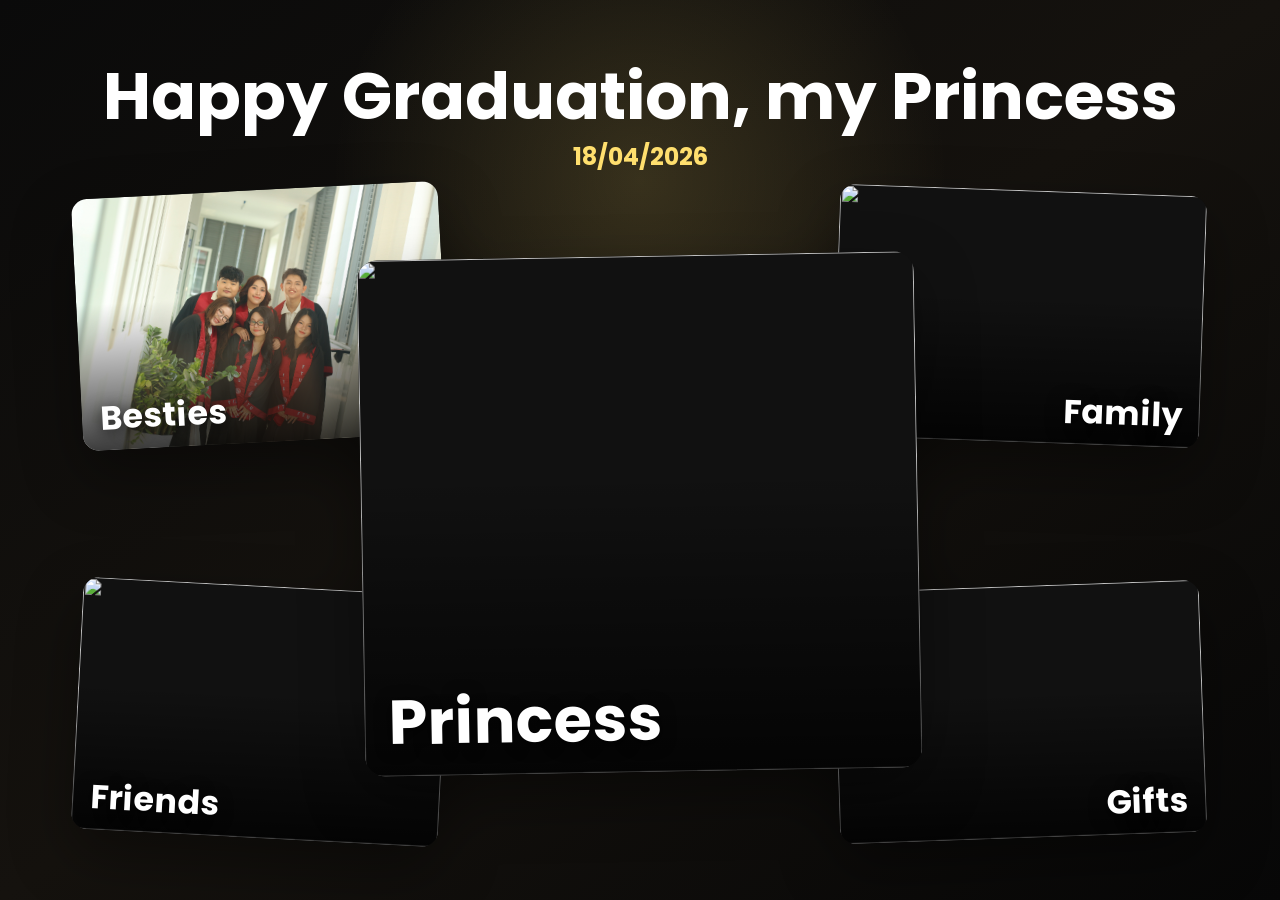
==== 01-06-2004_18-04-2026/index.html @ 8dcf2d43 "Rename gallery folder for Pages URL" ====
<!DOCTYPE html>
<html lang="en">
<head>
    <meta charset="UTF-8">
    <meta name="viewport" content="width=device-width, initial-scale=1.0">
    <title>Happy Graduation, my Princess</title>

    <link rel="stylesheet" href="style.css">
</head>
<body>
    <main class="menu-screen" aria-label="Gallery menu">
        <button class="menu-heading" type="button" data-gallery="us" data-protected="true">
            <h1>Happy Graduation, my Princess</h1>
            <p>18/04/2026</p>
        </button>

        <div class="menu-cluster">
            <button class="menu-card menu-card--besties" type="button" data-gallery="besties">
                <img src="../besties/MGX_4821.jpg" alt="">
                <span>Besties</span>
            </button>

            <button class="menu-card menu-card--family" type="button" data-gallery="family">
                <img src="../family/IMG_1250.JPG" alt="">
                <span>Family</span>
            </button>

            <button class="menu-card menu-card--princess" type="button" data-gallery="princess">
                <img src="../princess/IMG_1343.JPG" alt="">
                <span>Princess</span>
            </button>

            <button class="menu-card menu-card--friends" type="button" data-gallery="friends">
                <img src="../friends/retouch_2026041911180585.jpg" alt="">
                <span>Friends</span>
            </button>

            <button class="menu-card menu-card--gifts" type="button" data-gallery="gifts">
                <img src="../gifts/IMG_1503.JPG" alt="">
                <span>Gifts</span>
            </button>
        </div>
    </main>

    <section class="password-panel" aria-hidden="true">
        <form class="password-box">
            <button class="password-close" type="button" aria-label="Close password prompt">&times;</button>
            <h2>To you, my love</h2>
            <label for="us-password">Password</label>
            <input id="us-password" type="password" autocomplete="off" inputmode="numeric">
            <p class="password-error" aria-live="polite"></p>
            <button class="password-submit" type="submit">Open</button>
        </form>
    </section>

    <section class="gallery-shell" aria-hidden="true">
        <div class="gallery-topbar">
            <button class="back-button" type="button" aria-label="Back to main menu">&lt;</button>
            <h2 class="active-gallery-title">Princess</h2>
        </div>

        <section class="carousel" aria-live="polite" aria-label="Photo carousel">
            <button class="arrow prev" type="button" aria-label="Previous photo">&lt;</button>
            <div class="list"></div>
            <button class="arrow next" type="button" aria-label="Next photo">&gt;</button>
        </section>

        <section class="postcard-view" aria-label="Postcard to my love">
            <article class="postcard">
                <figure class="postcard-photo">
                    <img src="../us/photo-photo_1775912558712_filtered.jpg.jpg" alt="">
                </figure>
                <div class="postcard-message">
                    <p class="postcard-kicker">To you, my love</p>
                    <h3>Bà xã ui,</h3>
                    <div class="postcard-letter">
                        <p>Vậy là bà xã của anh đã chính thức tốt nghiệp rùi, yayyyyy!</p>
                        <p>Mỗi lần nghĩ lại, anh vẫn thấy vui, hạnh phúc và tự hào về em nhiều lắm, bà xã của anh &lt;3.</p>
                        <p>Anh vui vì đây là một ngày thật quan trọng của em, và anh được nhìn thấy bà xã của anh tỏa sáng, rực rỡ trong ngày đặc biệt ấy. Anh hạnh phúc vì đã được đồng hành cùng em trên hành trình này, từ đầu — hay là từ giữa giữa một chút hì hì — cho đến tận những khoảnh khắc cuối cùng.</p>
                        <p>Từng khoảng thời gian cùng nhau planning, chạy task, động viên nhau, cùng vượt qua khó khăn, cùng ngồi lại để tìm cách giải quyết mọi thứ; rồi cả những lúc mệt mỏi, vui vẻ và cả buồn bã nữa. Chính những khoảnh khắc ấy đã làm cho hành trình này trở nên đáng nhớ hơn, sâu sắc hơn, và cũng từ đó anh càng nhìn thấy rõ hơn sự kiên trì, cố gắng cùng tinh thần trách nhiệm của em. Vì vậy, anh thật sự cảm thấy tự hào về em rất nhiều. Bà xã của anh giỏi lắm, nên em cũng hãy luôn tự tin vào chính mình nhiều hơn nữa nhé (^-^).</p>
                        <p>Khi viết lại những dòng này, anh lại thấy lâng lâng niềm vui như lúc biết điểm, lúc mọi thứ được chốt xong, lúc cùng em chuẩn bị cho buổi lễ, và cả lúc được dự lễ tốt nghiệp cùng em. Anh cảm thấy mình thật may mắn vì đã được có mặt và đồng hành cùng em trong một chặng đường ý nghĩa như vậy.</p>
                        <p>Có thể phía trước sẽ còn nhiều thử thách và khó khăn, nhưng anh tin rằng với sự cố gắng, trách nhiệm, sự thông minh và trái tim mạnh mẽ của em, bà xã của anh sẽ đều vượt qua được hết thảy \(^-^)/.</p>
                        <p>Hãy cho anh được tiếp tục ở bên cạnh để đồng hành, lắng nghe, yêu thương, chăm sóc và sẻ chia cùng bà xã trên hành trình của em nhé. Anh yêu em nhiều lắm, bà xã của anh.</p>
                        <p class="postcard-signature">Ông xã mập của bà xã</p>
                    </div>
                </div>
            </article>
        </section>
    </section>

    <script src="app.js"></script>
</body>
</html>
---- 01-06-2004_18-04-2026/style.css ----
@import url('https://fonts.googleapis.com/css2?family=Poppins:wght@400;500;600;700&display=swap');

* {
    margin: 0;
    padding: 0;
    box-sizing: border-box;
    font-family: 'Poppins', sans-serif;
}

body {
    min-height: 100vh;
    overflow: hidden;
    background:
        radial-gradient(circle at 50% 20%, rgba(255, 223, 110, 0.16), transparent 32%),
        linear-gradient(145deg, #0a0a0a, #15120e 50%, #070707);
    color: #fff;
}

button {
    font: inherit;
}

button:focus-visible {
    outline: 3px solid rgba(255, 255, 255, 0.82);
    outline-offset: 4px;
}

.menu-screen {
    position: fixed;
    inset: 0;
    z-index: 1;
    display: flex;
    flex-direction: column;
    align-items: center;
    justify-content: center;
    gap: 16px;
    padding: 22px clamp(16px, 3vw, 44px);
    opacity: 1;
    transform: scale(1);
    transition: opacity 0.26s ease, transform 0.26s ease;
}

.menu-screen.is-hidden {
    opacity: 0;
    pointer-events: none;
    transform: scale(0.96);
}

.menu-heading {
    border: 0;
    background: transparent;
    color: #fff;
    cursor: pointer;
    text-align: center;
}

.menu-heading:hover h1,
.menu-heading:focus-visible h1 {
    color: #ffdf6e;
}

.menu-heading p {
    color: #ffdf6e;
    margin-top: 10px;
    font-size: clamp(16px, 2vw, 24px);
    font-weight: 700;
    letter-spacing: 0;
}

.menu-heading h1 {
    font-size: clamp(34px, 5.2vw, 66px);
    line-height: 1;
    transition: color 0.2s ease;
}

.menu-cluster {
    display: grid;
    width: min(1180px, 88vw);
    height: min(72vh, 760px);
    min-height: 600px;
    grid-template-columns: repeat(12, 1fr);
    grid-template-rows: repeat(10, 1fr);
    gap: 12px;
}

.menu-card {
    position: relative;
    overflow: hidden;
    border: 0;
    border-radius: 16px;
    background: #111;
    color: #fff;
    cursor: pointer;
    box-shadow: 0 24px 60px rgba(0, 0, 0, 0.38);
    transform: translateY(0) rotate(var(--tilt, 0deg));
    transition: transform 0.22s ease, box-shadow 0.22s ease, opacity 0.22s ease;
}

.menu-card::after {
    content: '';
    position: absolute;
    inset: 0;
    background: linear-gradient(180deg, transparent 42%, rgba(0, 0, 0, 0.76));
}

.menu-card img {
    display: block;
    width: 100%;
    height: 100%;
    object-fit: cover;
    transition: transform 0.32s ease;
}

.menu-card span {
    position: absolute;
    left: 18px;
    bottom: 16px;
    z-index: 1;
    font-size: clamp(18px, 2.6vw, 34px);
    font-weight: 700;
    line-height: 1;
    text-shadow: 0 3px 16px rgba(0, 0, 0, 0.74);
}

.menu-card:hover,
.menu-card:focus-visible {
    box-shadow: 0 32px 80px rgba(0, 0, 0, 0.54);
    transform: translateY(-8px) rotate(var(--tilt, 0deg));
}

.menu-card:hover img,
.menu-card:focus-visible img {
    transform: scale(1.05);
}

.menu-card--besties {
    grid-column: 1 / 5;
    grid-row: 1 / 5;
    --tilt: -3deg;
}

.menu-card--family {
    grid-column: 9 / 13;
    grid-row: 1 / 5;
    --tilt: 2deg;
}

.menu-card--princess {
    z-index: 2;
    grid-column: 4 / 10;
    grid-row: 2 / 10;
    border-radius: 20px;
    --tilt: -1deg;
}

.menu-card--princess span {
    left: 24px;
    bottom: 22px;
    font-size: clamp(32px, 5vw, 62px);
}

.menu-card--friends {
    grid-column: 1 / 5;
    grid-row: 7 / 11;
    --tilt: 3deg;
}

.menu-card--gifts {
    grid-column: 9 / 13;
    grid-row: 7 / 11;
    --tilt: -2deg;
}

.menu-card--family span,
.menu-card--gifts span {
    right: 18px;
    bottom: 16px;
    left: auto;
    top: auto;
    color: #fff;
    text-align: right;
    text-shadow: 0 4px 18px rgba(0, 0, 0, 0.88);
    transform: none;
}

.password-panel {
    position: fixed;
    inset: 0;
    z-index: 40;
    display: flex;
    align-items: center;
    justify-content: center;
    padding: 20px;
    background: rgba(0, 0, 0, 0.72);
    opacity: 0;
    pointer-events: none;
    visibility: hidden;
    transition: opacity 0.2s ease, visibility 0.2s;
}

.password-panel.is-open {
    opacity: 1;
    pointer-events: auto;
    visibility: visible;
}

.password-box {
    position: relative;
    width: min(360px, 92vw);
    padding: 28px;
    border: 1px solid rgba(255, 255, 255, 0.16);
    border-radius: 16px;
    background: #111;
    box-shadow: 0 28px 90px rgba(0, 0, 0, 0.54);
}

.password-box h2 {
    margin-bottom: 18px;
    font-size: 34px;
    line-height: 1;
}

.password-box label {
    display: block;
    margin-bottom: 8px;
    color: rgba(255, 255, 255, 0.76);
    font-size: 14px;
    font-weight: 600;
}

.password-box input {
    width: 100%;
    height: 46px;
    padding: 0 12px;
    border: 1px solid rgba(255, 255, 255, 0.24);
    border-radius: 8px;
    background: rgba(255, 255, 255, 0.08);
    color: #fff;
    font-size: 18px;
    outline: none;
}

.password-box input:focus {
    border-color: #ffdf6e;
}

.password-error {
    min-height: 22px;
    margin: 8px 0 12px;
    color: #ff9e9e;
    font-size: 13px;
    font-weight: 600;
}

.password-submit {
    width: 100%;
    height: 44px;
    border: 0;
    border-radius: 8px;
    background: #ffdf6e;
    color: #111;
    cursor: pointer;
    font-weight: 700;
}

.password-close {
    position: absolute;
    top: 10px;
    right: 10px;
    width: 34px;
    height: 34px;
    border: 0;
    border-radius: 50%;
    background: rgba(255, 255, 255, 0.1);
    color: #fff;
    cursor: pointer;
    font-size: 22px;
    line-height: 1;
}

.gallery-shell {
    position: fixed;
    inset: 0;
    z-index: 10;
    width: 100vw;
    height: 100vh;
    overflow: hidden;
    background: rgba(8, 8, 8, 0.96);
    opacity: 0;
    pointer-events: none;
    transform: scale(0.96);
    visibility: hidden;
    transition: opacity 0.24s ease, transform 0.24s ease, visibility 0.24s;
}

.gallery-shell.is-open {
    opacity: 1;
    pointer-events: auto;
    transform: scale(1);
    visibility: visible;
}

.gallery-topbar {
    position: fixed;
    top: 0;
    left: 0;
    z-index: 25;
    display: flex;
    align-items: center;
    gap: 16px;
    width: 100%;
    padding: 18px clamp(14px, 4vw, 56px);
    background: linear-gradient(180deg, rgba(0, 0, 0, 0.72), rgba(0, 0, 0, 0));
}

.back-button,
.arrow {
    border: 1px solid rgba(255, 255, 255, 0.26);
    border-radius: 50%;
    background: rgba(20, 20, 20, 0.78);
    color: #fff;
    cursor: pointer;
    font-family: monospace;
    font-weight: 700;
    line-height: 1;
    transition: background 0.18s ease, color 0.18s ease, opacity 0.18s ease;
}

.back-button {
    width: 46px;
    height: 46px;
    font-size: 20px;
}

.active-gallery-title {
    font-size: clamp(22px, 3.5vw, 42px);
    line-height: 1;
}

.back-button:hover,
.arrow:hover {
    background: #ffdf6e;
    color: #101010;
}

.carousel {
    position: relative;
    width: 100vw;
    height: 100vh;
    overflow: hidden;
}

.gallery-shell.is-postcard .carousel {
    display: none;
}

.postcard-view {
    position: fixed;
    inset: 92px clamp(18px, 5vw, 72px) 44px;
    z-index: 12;
    display: none;
    align-items: center;
    justify-content: center;
}

.gallery-shell.is-postcard .postcard-view {
    display: flex;
}

.postcard {
    display: grid;
    grid-template-columns: minmax(240px, 0.54fr) minmax(620px, 1.46fr);
    gap: clamp(16px, 2.4vw, 32px);
    align-items: stretch;
    width: min(1420px, 94vw);
    height: min(78vh, 760px);
    padding: clamp(16px, 2.2vw, 30px);
    border-radius: 24px;
    background:
        linear-gradient(135deg, rgba(255, 255, 255, 0.94), rgba(255, 243, 218, 0.96)),
        #fff7e6;
    color: #24150f;
    box-shadow: 0 34px 110px rgba(0, 0, 0, 0.52);
}

.postcard-photo {
    min-height: 100%;
    overflow: hidden;
    border-radius: 18px;
    background: #eee0cc;
    box-shadow: 0 18px 42px rgba(66, 37, 20, 0.24);
}

.postcard-photo img {
    display: block;
    width: 100%;
    height: 100%;
    object-fit: cover;
}

.postcard-message {
    display: flex;
    flex-direction: column;
    justify-content: flex-start;
    overflow: visible;
    padding: clamp(4px, 1.3vw, 18px);
}

.postcard-kicker {
    margin-bottom: 12px;
    color: #b06d21;
    font-size: 14px;
    font-weight: 700;
    text-transform: uppercase;
}

.postcard-message h3 {
    margin-bottom: 14px;
    font-size: clamp(26px, 3vw, 44px);
    line-height: 1;
}

.postcard-message p {
    font-size: clamp(12px, 0.92vw, 15px);
    line-height: 1.45;
}

.postcard-letter {
    columns: 2 300px;
    column-gap: clamp(18px, 2.4vw, 34px);
}

.postcard-message p + p {
    margin-top: 9px;
}

.postcard-letter p {
    break-inside: avoid;
}

.postcard-signature {
    margin-top: 12px;
    color: #8a431c;
    font-weight: 700;
}

.list {
    position: absolute;
    inset: 84px 84px 54px;
    perspective: 1200px;
    transform-style: preserve-3d;
    --active-x: -50%;
    --prev-x: calc(-50% - min(30vw, 360px));
    --next-x: calc(-50% + min(30vw, 360px));
    --far-prev-x: calc(-50% - min(48vw, 590px));
    --far-next-x: calc(-50% + min(48vw, 590px));
    --off-prev-x: calc(-50% - min(64vw, 760px));
    --off-next-x: calc(-50% + min(64vw, 760px));
    --side-scale: 0.76;
    --far-scale: 0.58;
    --off-scale: 0.48;
    --side-rotate: 24deg;
    --side-rotate-neg: -24deg;
    --far-rotate: 36deg;
    --far-rotate-neg: -36deg;
}

.item {
    position: absolute;
    top: 50%;
    left: 50%;
    display: flex;
    align-items: center;
    justify-content: center;
    width: min(70vw, 880px);
    height: min(74vh, 700px);
    overflow: hidden;
    border: 0;
    border-radius: 14px;
    background: transparent;
    box-shadow: none;
    cursor: pointer;
    opacity: 0;
    pointer-events: none;
    transform: translate3d(var(--active-x), -50%, -240px) scale(0.72);
    transform-style: preserve-3d;
    backface-visibility: hidden;
    transition: transform 0.28s ease, opacity 0.2s ease;
    will-change: transform, opacity;
}

.item img {
    display: block;
    max-width: 100%;
    max-height: 100%;
    object-fit: contain;
    border-radius: inherit;
    background: transparent;
    box-shadow: 0 18px 44px rgba(0, 0, 0, 0.42);
    pointer-events: none;
    user-select: none;
}

.item.is-active {
    z-index: 5;
    opacity: 1;
    pointer-events: auto;
    transform: translate3d(var(--active-x), -50%, 80px) rotateY(0deg) scale(1);
}

.item.is-prev {
    z-index: 4;
    opacity: 0.55;
    pointer-events: auto;
    transform: translate3d(var(--prev-x), -50%, -90px) rotateY(var(--side-rotate)) scale(var(--side-scale));
}

.item.is-next {
    z-index: 4;
    opacity: 0.55;
    pointer-events: auto;
    transform: translate3d(var(--next-x), -50%, -90px) rotateY(var(--side-rotate-neg)) scale(var(--side-scale));
}

.item.is-far-prev {
    z-index: 2;
    opacity: 0.18;
    transform: translate3d(var(--far-prev-x), -50%, -240px) rotateY(var(--far-rotate)) scale(var(--far-scale));
}

.item.is-far-next {
    z-index: 2;
    opacity: 0.18;
    transform: translate3d(var(--far-next-x), -50%, -240px) rotateY(var(--far-rotate-neg)) scale(var(--far-scale));
}

.carousel.is-moving-next .item.is-far-prev {
    animation: nextPrevToFarPrev 0.24s ease both;
}

.carousel.is-moving-next .item.is-prev {
    animation: nextActiveToPrev 0.24s ease both;
}

.carousel.is-moving-next .item.is-active {
    animation: nextNextToActive 0.24s ease both;
}

.carousel.is-moving-next .item.is-next {
    animation: nextFarNextToNext 0.24s ease both;
}

.carousel.is-moving-next .item.is-far-next {
    animation: nextOffToFarNext 0.24s ease both;
}

.carousel.is-moving-prev .item.is-far-next {
    animation: prevNextToFarNext 0.24s ease both;
}

.carousel.is-moving-prev .item.is-next {
    animation: prevActiveToNext 0.24s ease both;
}

.carousel.is-moving-prev .item.is-active {
    animation: prevPrevToActive 0.24s ease both;
}

.carousel.is-moving-prev .item.is-prev {
    animation: prevFarPrevToPrev 0.24s ease both;
}

.carousel.is-moving-prev .item.is-far-prev {
    animation: prevOffToFarPrev 0.24s ease both;
}

@keyframes nextPrevToFarPrev {
    from {
        opacity: 0.55;
        transform: translate3d(var(--prev-x), -50%, -90px) rotateY(var(--side-rotate)) scale(var(--side-scale));
    }

    to {
        opacity: 0.18;
        transform: translate3d(var(--far-prev-x), -50%, -240px) rotateY(var(--far-rotate)) scale(var(--far-scale));
    }
}

@keyframes nextActiveToPrev {
    from {
        opacity: 1;
        transform: translate3d(var(--active-x), -50%, 80px) rotateY(0deg) scale(1);
    }

    to {
        opacity: 0.55;
        transform: translate3d(var(--prev-x), -50%, -90px) rotateY(var(--side-rotate)) scale(var(--side-scale));
    }
}

@keyframes nextNextToActive {
    from {
        opacity: 0.55;
        transform: translate3d(var(--next-x), -50%, -90px) rotateY(var(--side-rotate-neg)) scale(var(--side-scale));
    }

    to {
        opacity: 1;
        transform: translate3d(var(--active-x), -50%, 80px) rotateY(0deg) scale(1);
    }
}

@keyframes nextFarNextToNext {
    from {
        opacity: 0.18;
        transform: translate3d(var(--far-next-x), -50%, -240px) rotateY(var(--far-rotate-neg)) scale(var(--far-scale));
    }

    to {
        opacity: 0.55;
        transform: translate3d(var(--next-x), -50%, -90px) rotateY(var(--side-rotate-neg)) scale(var(--side-scale));
    }
}

@keyframes nextOffToFarNext {
    from {
        opacity: 0;
        transform: translate3d(var(--off-next-x), -50%, -320px) rotateY(var(--far-rotate-neg)) scale(var(--off-scale));
    }

    to {
        opacity: 0.18;
        transform: translate3d(var(--far-next-x), -50%, -240px) rotateY(var(--far-rotate-neg)) scale(var(--far-scale));
    }
}

@keyframes prevNextToFarNext {
    from {
        opacity: 0.55;
        transform: translate3d(var(--next-x), -50%, -90px) rotateY(var(--side-rotate-neg)) scale(var(--side-scale));
    }

    to {
        opacity: 0.18;
        transform: translate3d(var(--far-next-x), -50%, -240px) rotateY(var(--far-rotate-neg)) scale(var(--far-scale));
    }
}

@keyframes prevActiveToNext {
    from {
        opacity: 1;
        transform: translate3d(var(--active-x), -50%, 80px) rotateY(0deg) scale(1);
    }

    to {
        opacity: 0.55;
        transform: translate3d(var(--next-x), -50%, -90px) rotateY(var(--side-rotate-neg)) scale(var(--side-scale));
    }
}

@keyframes prevPrevToActive {
    from {
        opacity: 0.55;
        transform: translate3d(var(--prev-x), -50%, -90px) rotateY(var(--side-rotate)) scale(var(--side-scale));
    }

    to {
        opacity: 1;
        transform: translate3d(var(--active-x), -50%, 80px) rotateY(0deg) scale(1);
    }
}

@keyframes prevFarPrevToPrev {
    from {
        opacity: 0.18;
        transform: translate3d(var(--far-prev-x), -50%, -240px) rotateY(var(--far-rotate)) scale(var(--far-scale));
    }

    to {
        opacity: 0.55;
        transform: translate3d(var(--prev-x), -50%, -90px) rotateY(var(--side-rotate)) scale(var(--side-scale));
    }
}

@keyframes prevOffToFarPrev {
    from {
        opacity: 0;
        transform: translate3d(var(--off-prev-x), -50%, -320px) rotateY(var(--far-rotate)) scale(var(--off-scale));
    }

    to {
        opacity: 0.18;
        transform: translate3d(var(--far-prev-x), -50%, -240px) rotateY(var(--far-rotate)) scale(var(--far-scale));
    }
}

.arrow {
    position: absolute;
    top: 50%;
    z-index: 15;
    width: 52px;
    height: 52px;
    font-size: 21px;
    transform: translateY(-50%);
}

.arrow:disabled {
    opacity: 0.36;
    cursor: default;
}

.arrow.prev {
    left: clamp(14px, 4vw, 52px);
}

.arrow.next {
    right: clamp(14px, 4vw, 52px);
}

@media (prefers-reduced-motion: reduce) {
    .item,
    .arrow,
    .menu-screen,
    .menu-heading h1,
    .menu-card,
    .menu-card img,
    .password-panel,
    .gallery-shell {
        transition: none;
    }

    .carousel.is-moving-next .item,
    .carousel.is-moving-prev .item {
        animation: none;
    }
}

@media screen and (max-width: 900px) {
    .menu-screen {
        justify-content: flex-start;
        padding-top: 28px;
        overflow-y: auto;
    }

    .menu-cluster {
        width: min(620px, 92vw);
        height: auto;
        min-height: 0;
        grid-template-columns: repeat(6, 1fr);
        grid-template-rows: repeat(12, 72px);
        gap: 12px;
        padding-bottom: 28px;
    }

    .menu-card--princess {
        grid-column: 1 / 7;
        grid-row: 1 / 6;
    }

    .menu-card--besties {
        grid-column: 1 / 4;
        grid-row: 6 / 9;
    }

    .menu-card--family {
        grid-column: 4 / 7;
        grid-row: 6 / 10;
    }

    .menu-card--friends {
        grid-column: 1 / 4;
        grid-row: 9 / 13;
    }

    .menu-card--gifts {
        grid-column: 4 / 7;
        grid-row: 10 / 13;
    }

    .menu-card--family span,
    .menu-card--gifts span {
        top: auto;
        bottom: 16px;
        right: 18px;
        left: auto;
        color: #fff;
        text-align: right;
        transform: none;
    }

    .list {
        inset: 96px 44px 76px;
        --prev-x: calc(-50% - min(40vw, 280px));
        --next-x: calc(-50% + min(40vw, 280px));
        --side-scale: 0.7;
    }

    .item {
        width: min(76vw, 620px);
        height: min(68vh, 620px);
    }

    .item.is-prev {
        opacity: 0.4;
        transform: translate3d(var(--prev-x), -50%, -90px) rotateY(var(--side-rotate)) scale(var(--side-scale));
    }

    .item.is-next {
        opacity: 0.4;
        transform: translate3d(var(--next-x), -50%, -90px) rotateY(var(--side-rotate-neg)) scale(var(--side-scale));
    }

    .item.is-far-prev,
    .item.is-far-next {
        opacity: 0;
        pointer-events: none;
    }

    .carousel.is-moving-next .item.is-far-prev,
    .carousel.is-moving-next .item.is-far-next,
    .carousel.is-moving-prev .item.is-far-prev,
    .carousel.is-moving-prev .item.is-far-next {
        animation: none;
    }

    .postcard {
        grid-template-columns: 1fr;
        width: min(620px, 92vw);
        height: auto;
        min-height: 0;
    }

    .postcard-view {
        inset: 88px 18px 28px;
        align-items: flex-start;
        overflow-y: auto;
    }

    .postcard-photo {
        min-height: 320px;
    }

    .postcard-letter {
        columns: 1;
    }

    .postcard-message p {
        font-size: 14px;
        line-height: 1.55;
    }
}

@media screen and (max-width: 620px) {
    .menu-heading h1 {
        font-size: 42px;
    }

    .menu-cluster {
        grid-template-rows: repeat(12, 58px);
    }

    .menu-card {
        border-radius: 12px;
    }

    .menu-card span {
        left: 12px;
        bottom: 12px;
    }

    .menu-card--princess span {
        left: 16px;
        bottom: 16px;
    }

    .gallery-topbar {
        padding: 12px;
    }

    .back-button {
        width: 42px;
        height: 42px;
    }

    .postcard {
        padding: 16px;
        border-radius: 18px;
    }

    .postcard-photo {
        min-height: 260px;
        border-radius: 14px;
    }

    .list {
        inset: 108px 14px 108px;
        --prev-x: calc(-50% - 54vw);
        --next-x: calc(-50% + 54vw);
        --side-scale: 0.66;
    }

    .item {
        width: 80vw;
        height: min(62vh, 520px);
        border-radius: 12px;
    }

    .item.is-prev {
        transform: translate3d(var(--prev-x), -50%, -90px) rotateY(var(--side-rotate)) scale(var(--side-scale));
    }

    .item.is-next {
        transform: translate3d(var(--next-x), -50%, -90px) rotateY(var(--side-rotate-neg)) scale(var(--side-scale));
    }

    .arrow {
        top: auto;
        bottom: 34px;
        width: 46px;
        height: 46px;
        font-size: 18px;
        transform: none;
    }

    .arrow.prev {
        left: calc(50% - 58px);
    }

    .arrow.next {
        right: calc(50% - 58px);
    }
}
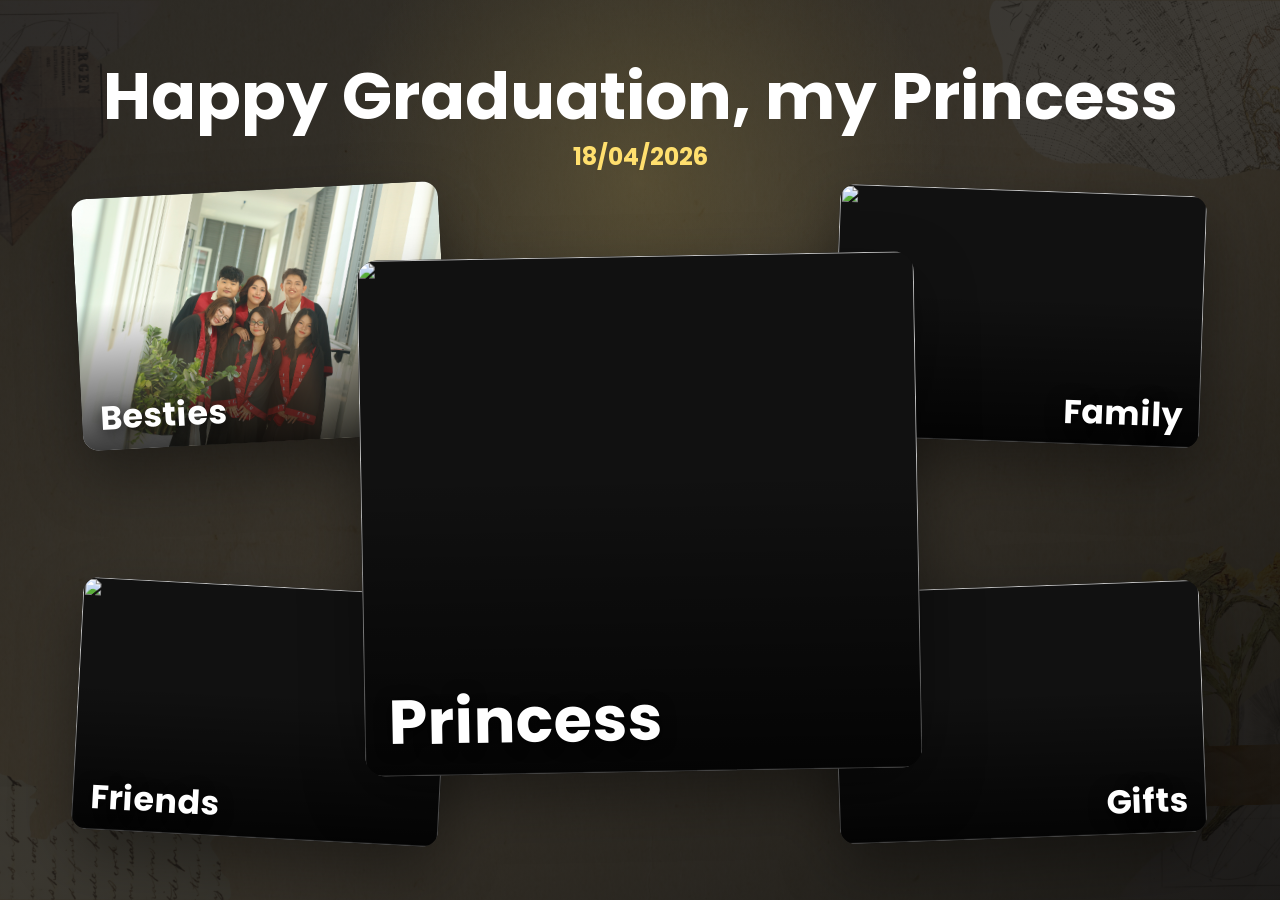
==== commit fea45cc0: "Use responsive background images" ====
--- a/01-06-2004_18-04-2026/index.html
+++ b/01-06-2004_18-04-2026/index.html
@@ -5,7 +5,7 @@
     <meta name="viewport" content="width=device-width, initial-scale=1.0">
     <title>Happy Graduation, my Princess</title>
 
-    <link rel="stylesheet" href="style.css">
+    <link rel="stylesheet" href="style.css?v=20260603-bg2">
 </head>
 <body>
     <main class="menu-screen" aria-label="Gallery menu">
--- a/01-06-2004_18-04-2026/style.css
+++ b/01-06-2004_18-04-2026/style.css
@@ -7,12 +7,26 @@
     font-family: 'Poppins', sans-serif;
 }
 
+:root {
+    --page-bg-image: url('../background-horizontal.png?v=20260603-bg2');
+    --page-bg-position: center;
+}
+
+@media (orientation: portrait), (max-width: 700px) {
+    :root {
+        --page-bg-image: url('../background-vertical.png?v=20260603-bg2');
+        --page-bg-position: center top;
+    }
+}
+
 body {
     min-height: 100vh;
     overflow: hidden;
     background:
         radial-gradient(circle at 50% 20%, rgba(255, 223, 110, 0.16), transparent 32%),
-        linear-gradient(145deg, #0a0a0a, #15120e 50%, #070707);
+        linear-gradient(145deg, rgba(10, 10, 10, 0.84), rgba(21, 18, 14, 0.82) 50%, rgba(7, 7, 7, 0.9)),
+        var(--page-bg-image) var(--page-bg-position) / cover no-repeat,
+        #070707;
     color: #fff;
 }
 
@@ -285,7 +299,11 @@
     width: 100vw;
     height: 100vh;
     overflow: hidden;
-    background: rgba(8, 8, 8, 0.96);
+    background:
+        radial-gradient(circle at 50% 20%, rgba(255, 223, 110, 0.1), transparent 34%),
+        linear-gradient(145deg, rgba(8, 8, 8, 0.9), rgba(14, 11, 8, 0.92) 54%, rgba(3, 3, 3, 0.96)),
+        var(--page-bg-image) var(--page-bg-position) / cover no-repeat,
+        #080808;
     opacity: 0;
     pointer-events: none;
     transform: scale(0.96);
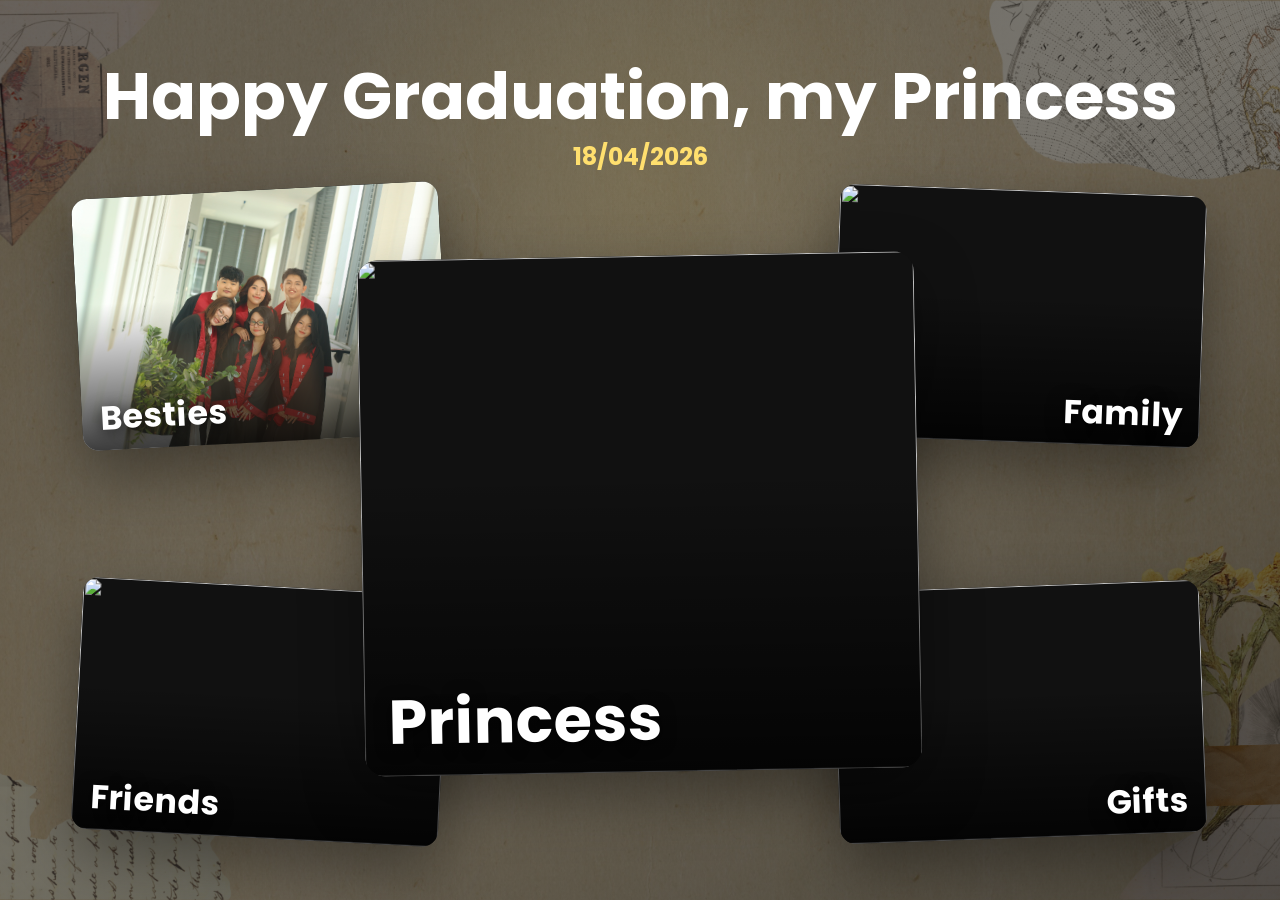
==== commit 679329f8: "Increase page background visibility" ====
--- a/01-06-2004_18-04-2026/index.html
+++ b/01-06-2004_18-04-2026/index.html
@@ -5,7 +5,7 @@
     <meta name="viewport" content="width=device-width, initial-scale=1.0">
     <title>Happy Graduation, my Princess</title>
 
-    <link rel="stylesheet" href="style.css?v=20260603-bg2">
+    <link rel="stylesheet" href="style.css?v=20260603-bg3">
 </head>
 <body>
     <main class="menu-screen" aria-label="Gallery menu">
--- a/01-06-2004_18-04-2026/style.css
+++ b/01-06-2004_18-04-2026/style.css
@@ -8,13 +8,13 @@
 }
 
 :root {
-    --page-bg-image: url('../background-horizontal.png?v=20260603-bg2');
+    --page-bg-image: url('../background-horizontal.png?v=20260603-bg3');
     --page-bg-position: center;
 }
 
 @media (orientation: portrait), (max-width: 700px) {
     :root {
-        --page-bg-image: url('../background-vertical.png?v=20260603-bg2');
+        --page-bg-image: url('../background-vertical.png?v=20260603-bg3');
         --page-bg-position: center top;
     }
 }
@@ -23,8 +23,8 @@
     min-height: 100vh;
     overflow: hidden;
     background:
-        radial-gradient(circle at 50% 20%, rgba(255, 223, 110, 0.16), transparent 32%),
-        linear-gradient(145deg, rgba(10, 10, 10, 0.84), rgba(21, 18, 14, 0.82) 50%, rgba(7, 7, 7, 0.9)),
+        radial-gradient(circle at 50% 20%, rgba(255, 223, 110, 0.1), transparent 34%),
+        linear-gradient(145deg, rgba(10, 10, 10, 0.58), rgba(21, 18, 14, 0.56) 50%, rgba(7, 7, 7, 0.68)),
         var(--page-bg-image) var(--page-bg-position) / cover no-repeat,
         #070707;
     color: #fff;
@@ -300,8 +300,8 @@
     height: 100vh;
     overflow: hidden;
     background:
-        radial-gradient(circle at 50% 20%, rgba(255, 223, 110, 0.1), transparent 34%),
-        linear-gradient(145deg, rgba(8, 8, 8, 0.9), rgba(14, 11, 8, 0.92) 54%, rgba(3, 3, 3, 0.96)),
+        radial-gradient(circle at 50% 20%, rgba(255, 223, 110, 0.08), transparent 36%),
+        linear-gradient(145deg, rgba(8, 8, 8, 0.66), rgba(14, 11, 8, 0.7) 54%, rgba(3, 3, 3, 0.78)),
         var(--page-bg-image) var(--page-bg-position) / cover no-repeat,
         #080808;
     opacity: 0;
